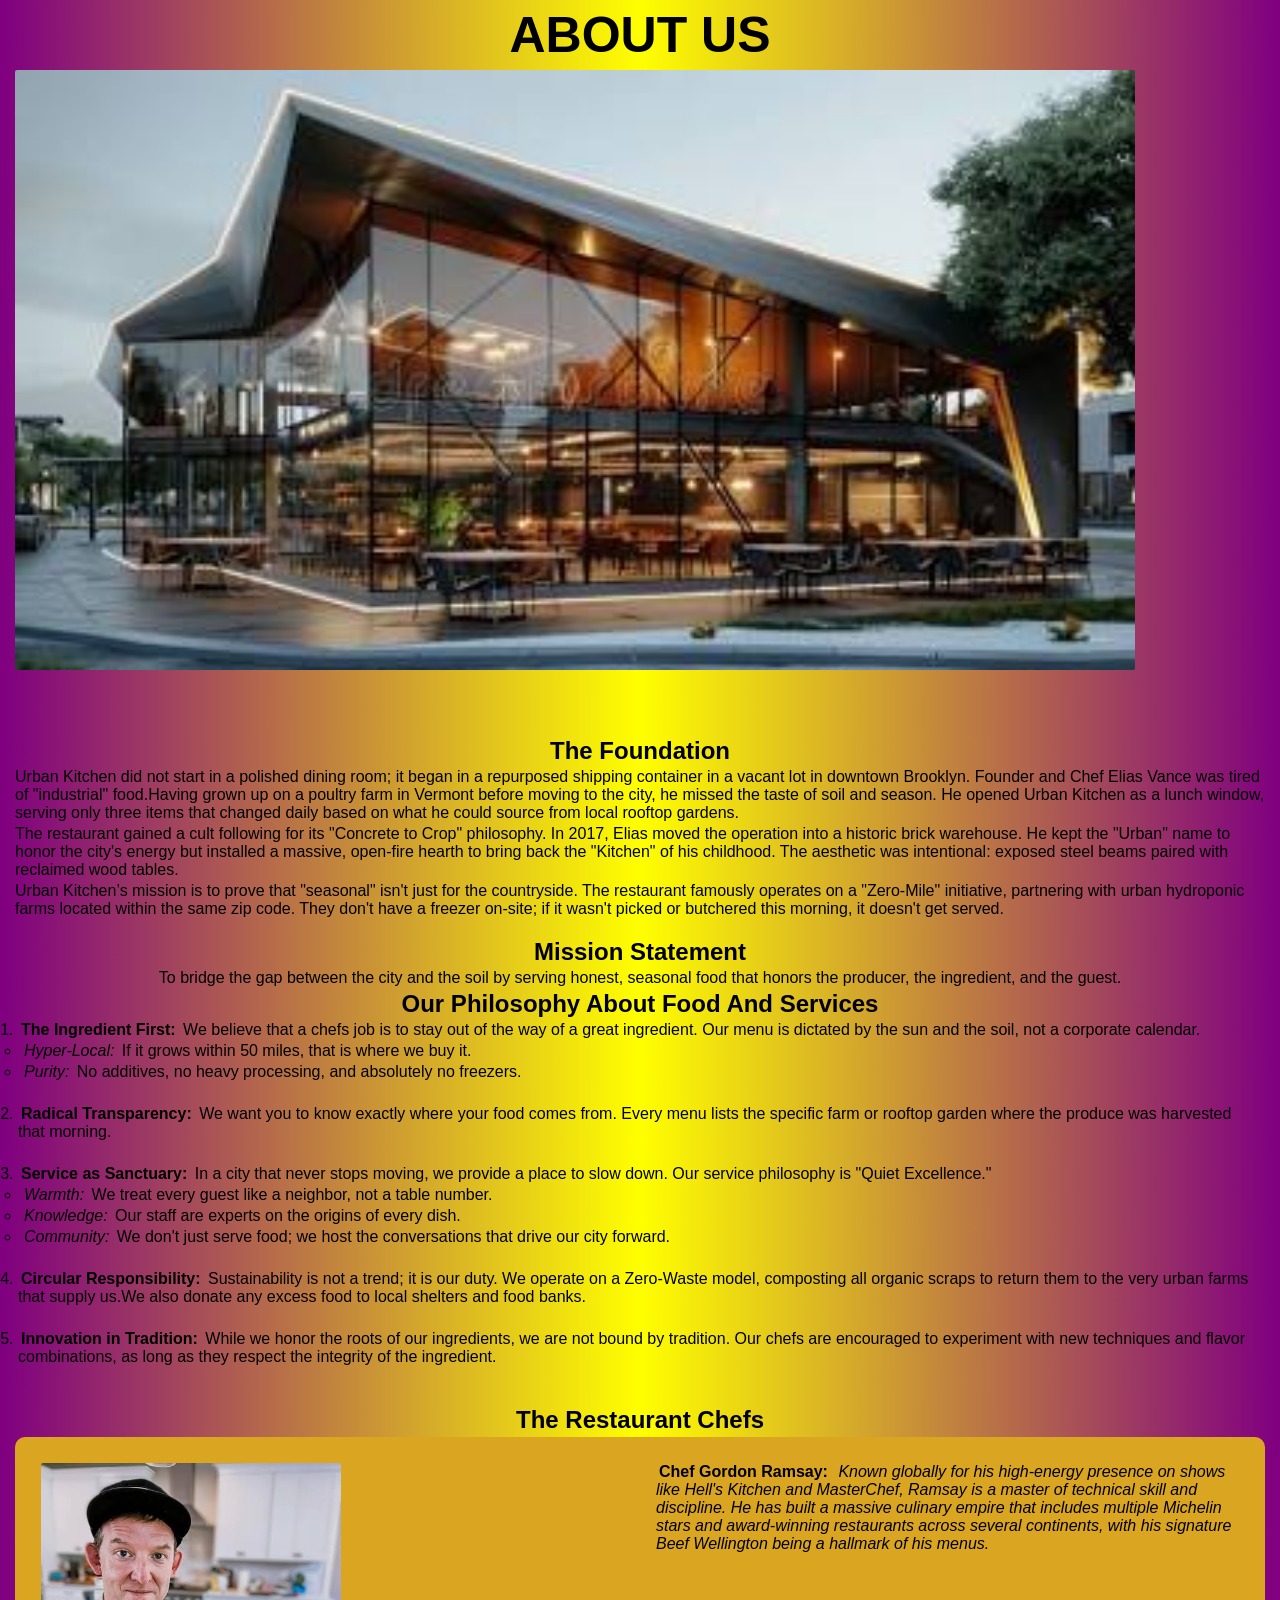
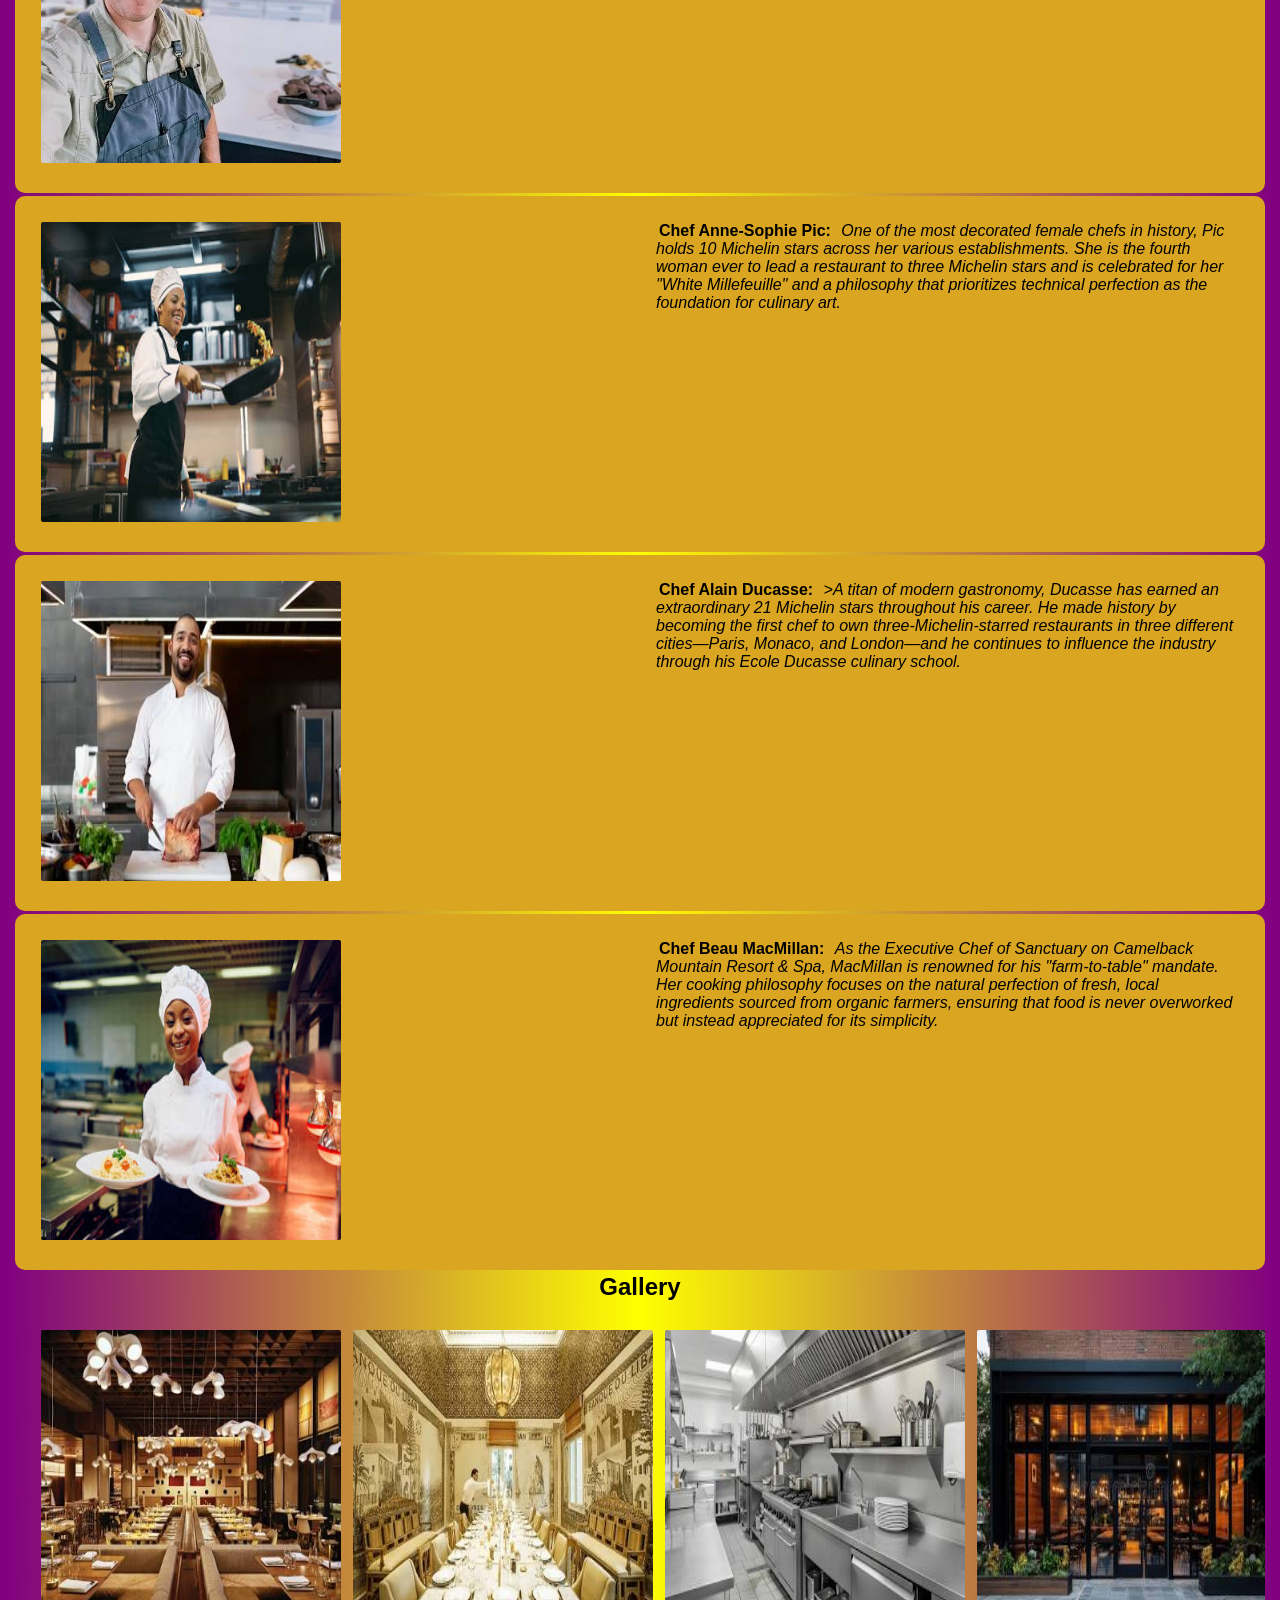
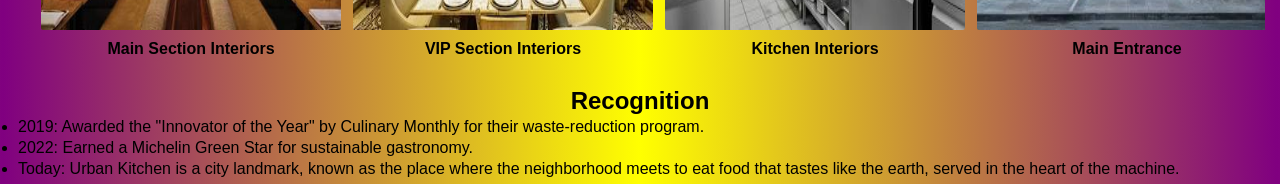
==== about.html @ 6a0b30de "first commit" ====
<!DOCTYPE html>
<html lang="en">
<head>
    <meta charset="UTF-8">
    <meta name="viewport" content="width=device-width, initial-scale=1.0">
    <title>About Us</title>
</head>
<link rel="stylesheet" href="./about.css">
<body>
    <section id="hero">
        <div class="heading">
            <h1>ABOUT US</h1>
        </div>
        <div class="background-img">
            <img src="Image/About/background.jpg" alt="image" width="1120px" height="600px">
        </div>

        <div class="hero-content1">
            <h2>The Foundation</h2>
            <p>Urban Kitchen did not start in a polished dining room; it began in a repurposed shipping container in a vacant lot in downtown Brooklyn. Founder and Chef Elias Vance was tired of "industrial" food.Having grown up on a poultry farm in Vermont before moving to the city, he missed the taste of soil and season. He opened Urban Kitchen as a lunch window, serving only three items that changed daily based on what he could source from local rooftop gardens.</p>
            <p>The restaurant gained a cult following for its "Concrete to Crop" philosophy. In 2017, Elias moved the operation into a historic brick warehouse. He kept the "Urban" name to honor the city's energy but installed a massive, open-fire hearth to bring back the "Kitchen" of his childhood. The aesthetic was intentional: exposed steel beams paired with reclaimed wood tables.</p>
            <p>Urban Kitchen’s mission is to prove that "seasonal" isn't just for the countryside. The restaurant famously operates on a "Zero-Mile" initiative, partnering with urban hydroponic farms located within the same zip code. They don't have a freezer on-site; if it wasn't picked or butchered this morning, it doesn't get served.</p>
        </div>

        <div class="hero-content2">
            <h2>Mission Statement</h2>
            <p class="mission-content">To bridge the gap between the city and the soil by serving honest, seasonal food that honors the producer, the ingredient, and the guest.</p>
            <h2>Our Philosophy About Food And Services</h2>
            <ol>
                <li><b>The Ingredient First:</b> We believe that a chefs job is to stay out of the way of a great ingredient. Our menu is dictated by the sun and the soil, not a corporate calendar.</li>
                    <ul>
                        <li><em>Hyper-Local:</em> If it grows within 50 miles, that is where we buy it.</li>
                        <li><em>Purity:</em> No additives, no heavy processing, and absolutely no freezers.</li>
                    </ul><br>
                <li><b>Radical Transparency:</b> We want you to know exactly where your food comes from. Every menu lists the specific farm or rooftop garden where the produce was harvested that morning.</li><br>
                <li><b>Service as Sanctuary:</b> In a city that never stops moving, we provide a place to slow down. Our service philosophy is "Quiet Excellence."</li>
                    <ul>
                        <li><em>Warmth:</em> We treat every guest like a neighbor, not a table number.</li>
                        <li><em>Knowledge:</em> Our staff are experts on the origins of every dish.</li>
                        <li><em>Community:</em> We don't just serve food; we host the conversations that drive our city forward.</li>
                    </ul><br>
                <li><b>Circular Responsibility:</b> Sustainability is not a trend; it is our duty. We operate on a Zero-Waste model, composting all organic scraps to return them to the very urban farms that supply us.We also donate any excess food to local shelters and food banks.</li><br>
                <li><b>Innovation in Tradition:</b> While we honor the roots of our ingredients, we are not bound by tradition. Our chefs are encouraged to experiment with new techniques and flavor combinations, as long as they respect the integrity of the ingredient.</li>
            </ol>
        </div>

        <div class="grid-container">
            <h2>The Restaurant Chefs</h2>
            <div class="grid-cont1">
                <div class="grid-cont-img1">
                    <img src="Image/About/chef1.jpg" alt="images" width="300px" height="300px">
                </div>
                <div class="grid-cont-info">
                    <p><b>Chef Gordon Ramsay:</b> <em>Known globally for his high-energy presence on shows like Hell's Kitchen and MasterChef, Ramsay is a master of technical skill and discipline. He has built a massive culinary empire that includes multiple Michelin stars and award-winning restaurants across several continents, with his signature Beef Wellington being a hallmark of his menus.</em></p>
                </div>
            </div>
            <div class="grid-cont2">
                <div class="grid-cont-img2">
                    <img src="Image/About/chef2.jpg" alt="images" width="300px" height="300px">
                </div>
                <div class="grid-cont-info">
                    <p><b>Chef Anne-Sophie Pic:</b> <em>One of the most decorated female chefs in history, Pic holds 10 Michelin stars across her various establishments. She is the fourth woman ever to lead a restaurant to three Michelin stars and is celebrated for her "White Millefeuille" and a philosophy that prioritizes technical perfection as the foundation for culinary art.</em></p>
                </div>
            </div>
            <div class="grid-cont3">
                <div class="grid-cont-img3">
                    <img src="Image/About/chef3.jpg" alt="images" width="300px" height="300px">
                </div>
                <div class="grid-cont-info">
                    <p><b>Chef Alain Ducasse:</b> <em>>A titan of modern gastronomy, Ducasse has earned an extraordinary 21 Michelin stars throughout his career. He made history by becoming the first chef to own three-Michelin-starred restaurants in three different cities—Paris, Monaco, and London—and he continues to influence the industry through his Ecole Ducasse culinary school.</em></p>
                </div>
            </div>
            <div class="grid-cont4">
                <div class="grid-cont-img">
                    <img src="Image/About/chef4.jpg" alt="images" width="300px" height="300px">
                </div>
                <div class="grid-cont-info">
                    <p><b>Chef Beau MacMillan:</b> <em>As the Executive Chef of Sanctuary on Camelback Mountain Resort & Spa, MacMillan is renowned for his "farm-to-table" mandate. Her cooking philosophy focuses on the natural perfection of fresh, local ingredients sourced from organic farmers, ensuring that food is never overworked but instead appreciated for its simplicity.</em></p>
                </div>
            </div>
        </div>

        <div class="hero-gallery">
            <h2>Gallery</h2>
            <div class="gallery-cont">
                <div class="gallery-item">
                    <img src="Image/About/interior4.jpg" alt="images" width="300px" height="300px">
                    <div class="caption">Main Section Interiors</div>
                </div>
                <div class="gallery-item">
                    <img src="Image/About/interior3.jpg" alt="images" width="300px  " height="300px">
                    <div class="caption">VIP Section Interiors</div>
                </div>
                <div class="gallery-item">
                    <img src="Image/About/kitchen.jpg" alt="images" width="300px" height="300px">
                    <div class="caption">Kitchen Interiors</div>
                </div>
                <div class="gallery-item">
                    <img src="Image/About/exterior1.jpg" alt="images" width="300px" height="300px">
                    <div class="caption">Main Entrance</div>
                </div>
                <div class="gallery-item">
                    <img src="Image/About/bar.jpg" alt="images" width="300px" height="300px">
                    <div class="caption">Bar</div>
                </div>
            </div>
        </div>

        <div>
            <h2>Recognition</h2>
            <ul>
                <li>2019: Awarded the "Innovator of the Year" by Culinary Monthly for their waste-reduction program.</li>
                <li>2022: Earned a Michelin Green Star for sustainable gastronomy.</li>
                <li>Today: Urban Kitchen is a city landmark, known as the place where the neighborhood meets to eat food that tastes like the earth, served in the heart of the machine.</li>
            </ul>
        </div>
    </section>
</body>
</html>
---- about.css ----
* {
    margin: 3px;
    padding: 0px;
    box-sizing: 5px;
    border-radius: 2px;
}

body {
    background: linear-gradient(to right, purple, yellow, purple);
    font-family: 'Segoe UI', Tahoma, Geneva, Verdana, sans-serif;
}

::-webkit-scrollbar {
    width: 2px;
    background: black;
}

::-webkit-scrollbar-thumb {
    background: goldenrod;
    border-radius: 5px;
}

#hero .heading h1 {
    text-align: center;
    font-weight: bolder;
    font-size: 50px;
}

.background-img {
    justify-content: center;
}

h2 {
    text-align: center;
    font-weight: bold;
}

.hero-content1 {
    margin-top: 60px;
}

.mission-content {
    text-align: center;
}

.hero-content2 {
    margin-top: 20px;
}

.grid-container {
    margin-top: 40px;
}

.grid-cont1 {
    display: grid;
    grid-template-columns: 1fr 1fr;
    gap: 20px;
    padding: 20px;
    border-radius: 10px;
    background-color: goldenrod;
}

.grid-cont2 {
    display: grid;
    grid-template-columns: 1fr 1fr;
    gap: 20px;
    padding: 20px;
    border-radius: 10px;
    background-color: goldenrod;
}

.grid-cont3 {
    display: grid;
    grid-template-columns: 1fr 1fr;
    gap: 20px;
    padding: 20px;
    border-radius: 10px;
    background-color: goldenrod;
}

.grid-cont4 {
    display: grid;
    grid-template-columns: 1fr 1fr;
    gap: 20px;
    padding: 20px;
    border-radius: 10px;
    background-color: goldenrod;
}

.gallery-cont {
    display: flex;
    overflow-x: scroll;
    padding: 20px;

.gallery-cont img {
    width: 300px;
    height: 300px;
    margin-right: 15px;
    border-radius: 10px;
}

.caption {
    text-align: center;
    font-weight: bold;
}

/* @media (max-width: 768px) { */

    .grid-cont1, .grid-cont2, .grid-cont3, .grid-cont4 {
        grid-template-columns: 1fr;
    }
    .background-img {
        justify-content: center;
        width: 100%;
        height: 100%;
    }

}
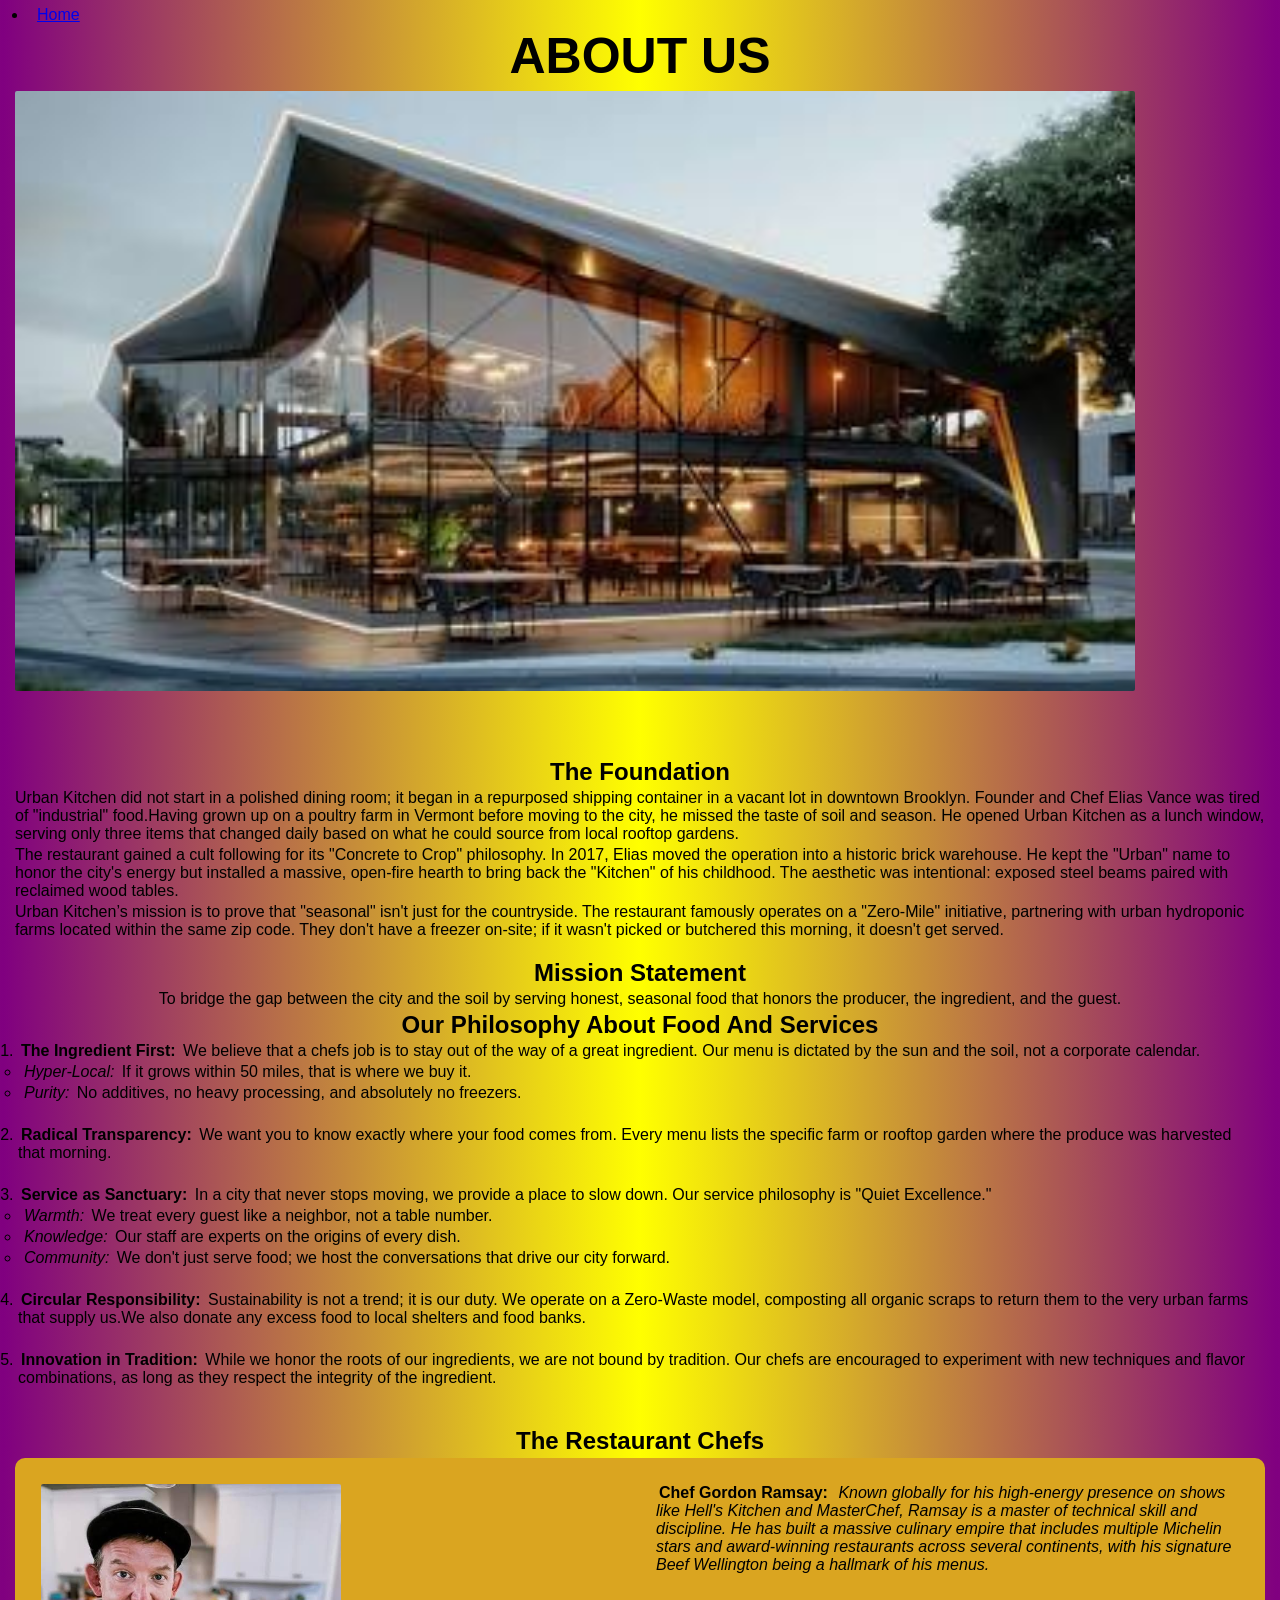
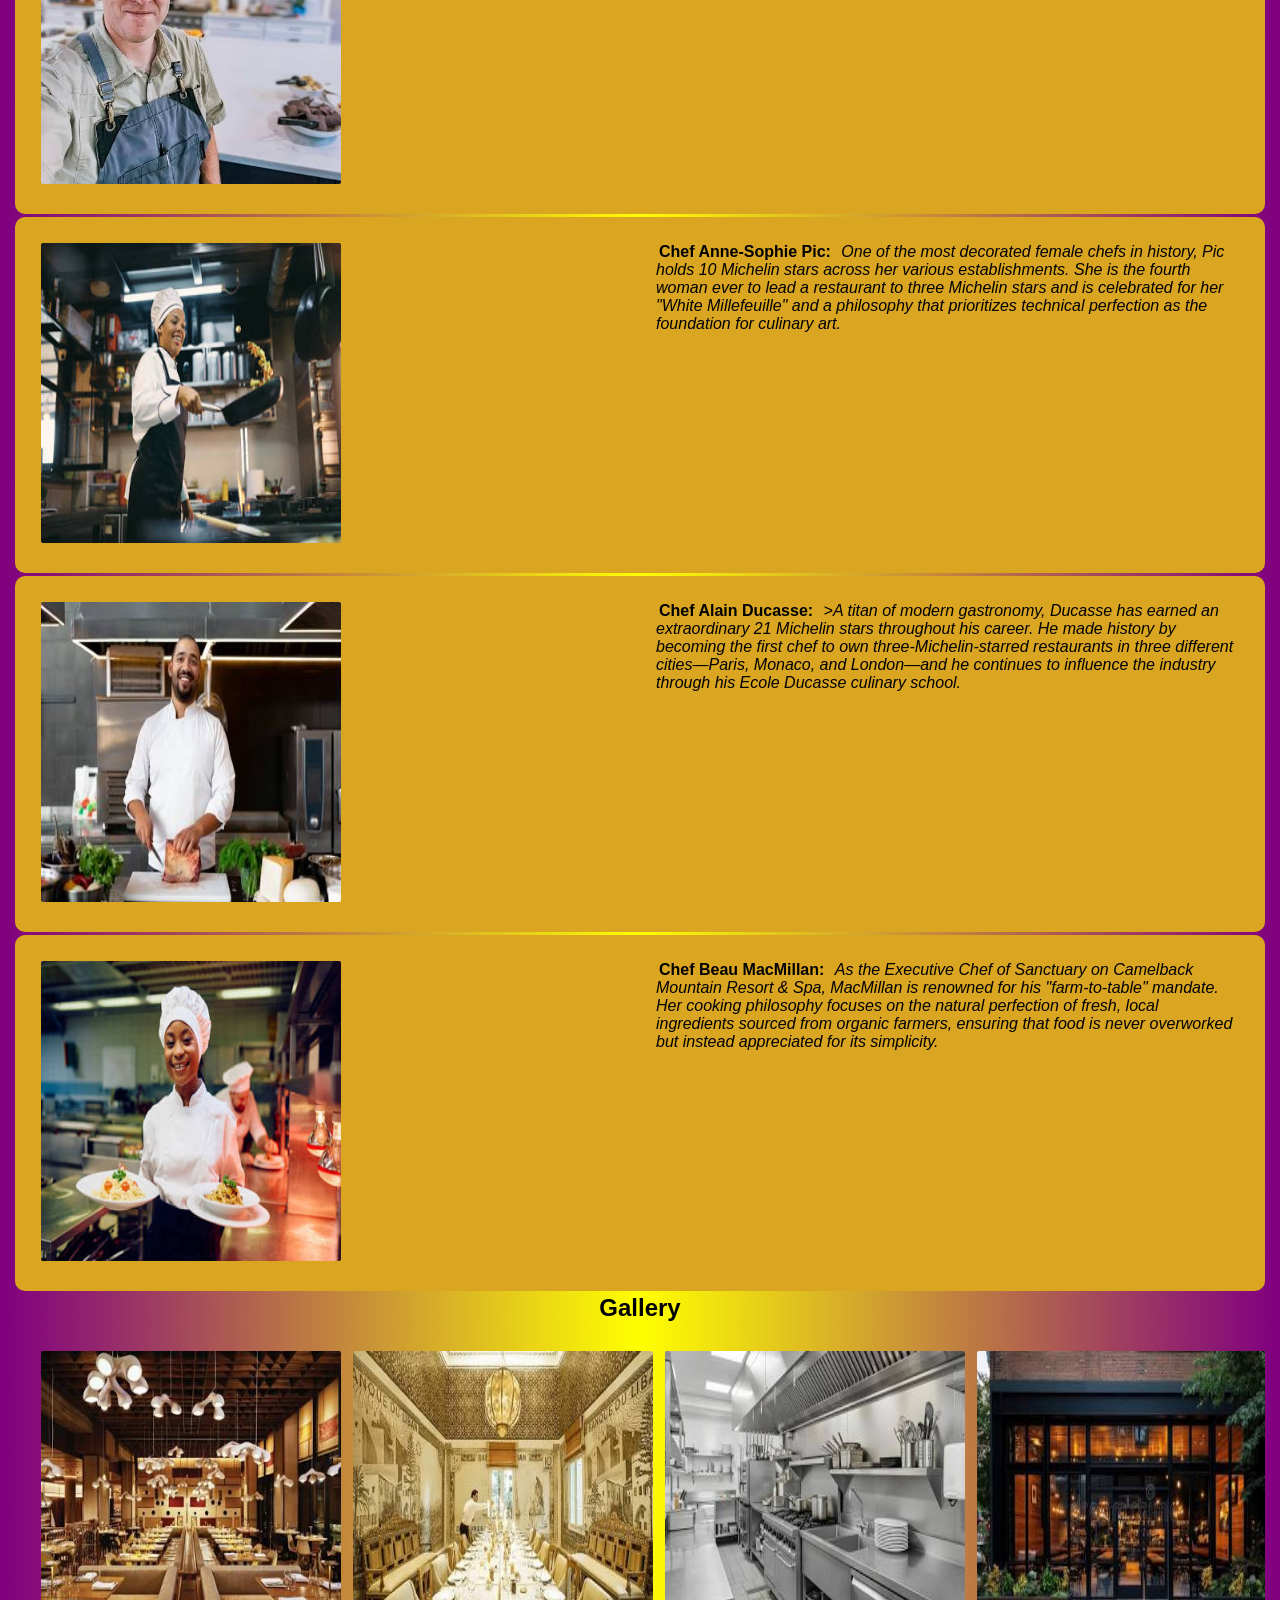
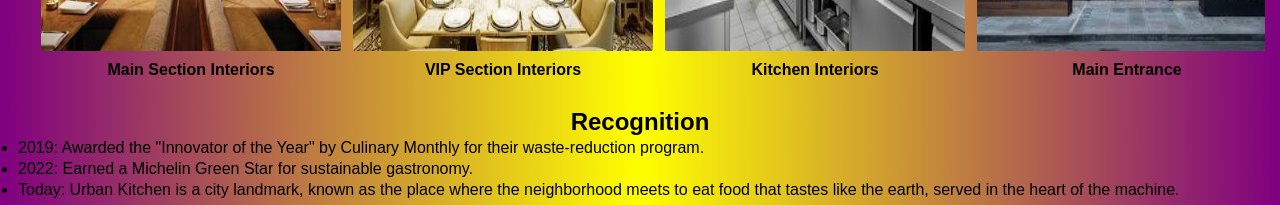
==== commit c32e514b: "modified" ====
--- a/about.html
+++ b/about.html
@@ -8,7 +8,9 @@
 <link rel="stylesheet" href="./about.css">
 <body>
     <section id="hero">
-        <div class="heading">
+        <li><a href="index.html">Home</a></li>
+        <div 
+         class="heading">
             <h1>ABOUT US</h1>
         </div>
         <div class="background-img">
